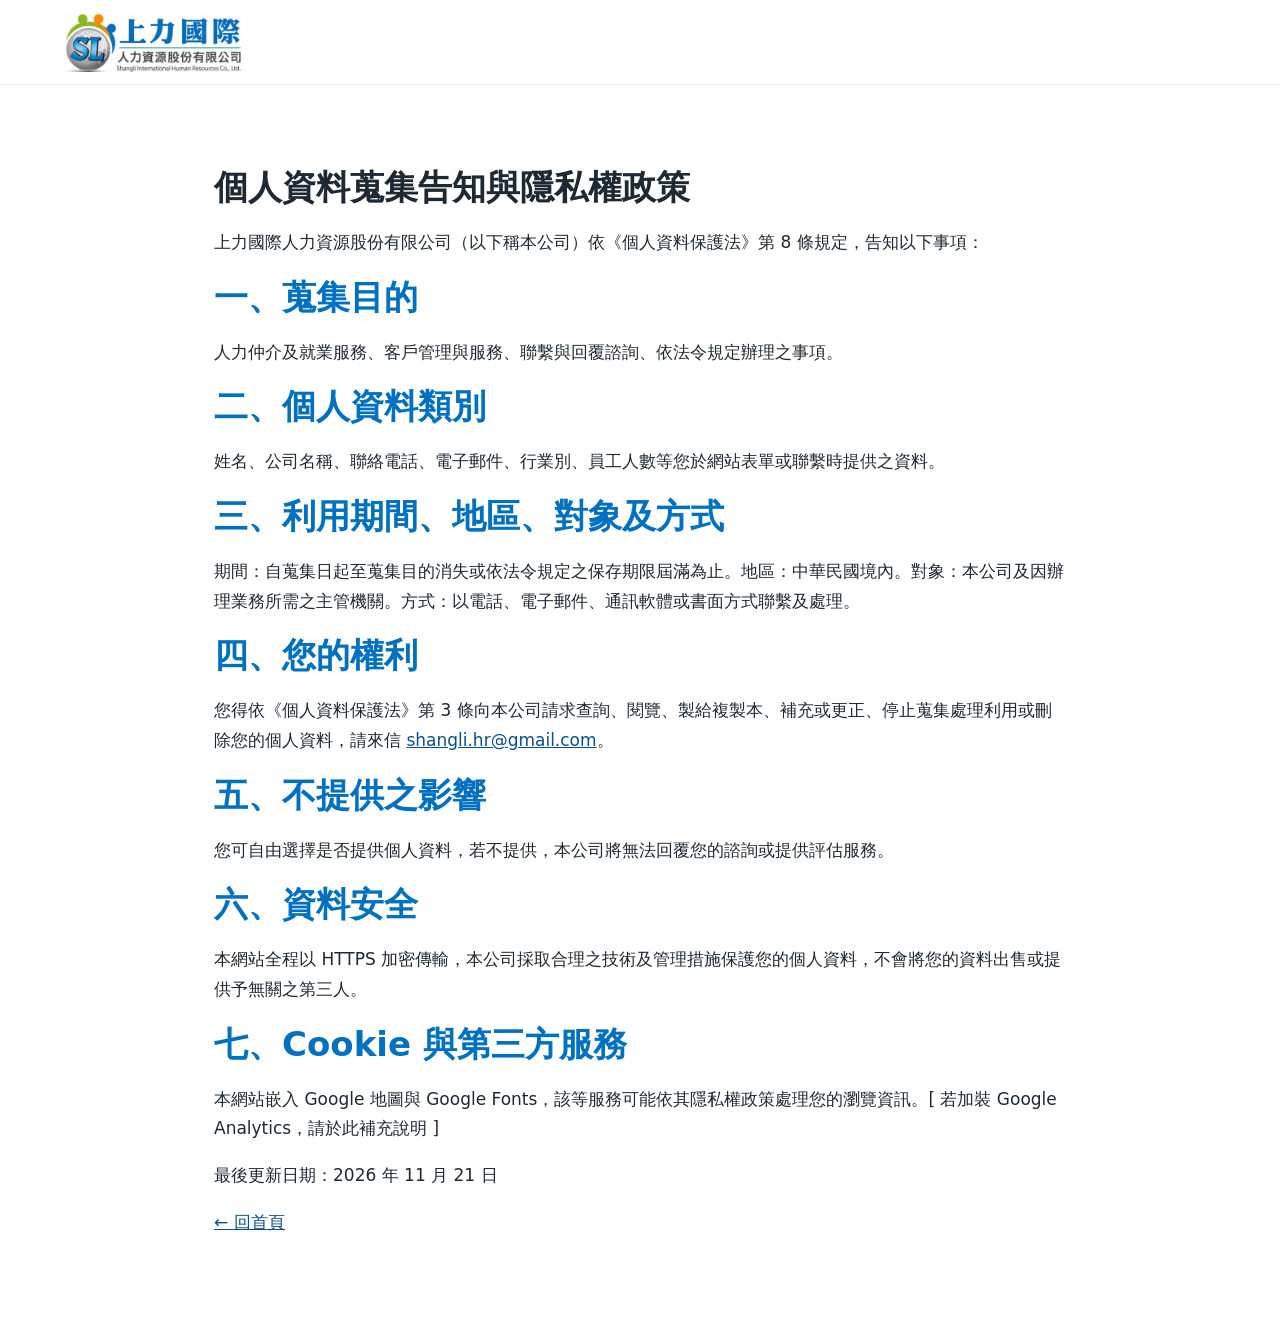
==== privacy.html @ f1e35387 "上力國際官網：首頁、SEO 結構化資料、資安標頭（Cloudflare Pages） Co-Authored-By: Claude Opus 5.5 <noreply@anthropic.com> C" ====
<!doctype html>
<html lang="zh-Hant-TW">
<head>
<meta charset="utf-8">
<meta name="viewport" content="width=device-width, initial-scale=1">
<title>個人資料蒐集告知與隱私權政策－上力國際人力資源</title>
<meta name="description" content="上力國際人力資源股份有限公司依個人資料保護法蒐集、處理及利用個人資料之告知事項與隱私權政策。">
<link rel="canonical" href="https://www.your-domain.com.tw/privacy.html">
<link rel="icon" href="/favicon.ico">
<link rel="stylesheet" href="/css/style.css">
</head>
<body>
<header class="site-header"><div class="wrap header-row"><a href="/" class="brand"><img src="/img/logo.webp" alt="上力國際人力資源股份有限公司" width="880" height="295"></a></div></header>
<main class="section"><div class="wrap narrow">
<h1>個人資料蒐集告知與隱私權政策</h1>
<p>上力國際人力資源股份有限公司（以下稱本公司）依《個人資料保護法》第 8 條規定，告知以下事項：</p>
<h2>一、蒐集目的</h2>
<p>人力仲介及就業服務、客戶管理與服務、聯繫與回覆諮詢、依法令規定辦理之事項。</p>
<h2>二、個人資料類別</h2>
<p>姓名、公司名稱、聯絡電話、電子郵件、行業別、員工人數等您於網站表單或聯繫時提供之資料。</p>
<h2>三、利用期間、地區、對象及方式</h2>
<p>期間：自蒐集日起至蒐集目的消失或依法令規定之保存期限屆滿為止。地區：中華民國境內。對象：本公司及因辦理業務所需之主管機關。方式：以電話、電子郵件、通訊軟體或書面方式聯繫及處理。</p>
<h2>四、您的權利</h2>
<p>您得依《個人資料保護法》第 3 條向本公司請求查詢、閱覽、製給複製本、補充或更正、停止蒐集處理利用或刪除您的個人資料，請來信 <a href="mailto:shangli.hr@gmail.com">shangli.hr@gmail.com</a>。</p>
<h2>五、不提供之影響</h2>
<p>您可自由選擇是否提供個人資料，若不提供，本公司將無法回覆您的諮詢或提供評估服務。</p>
<h2>六、資料安全</h2>
<p>本網站全程以 HTTPS 加密傳輸，本公司採取合理之技術及管理措施保護您的個人資料，不會將您的資料出售或提供予無關之第三人。</p>
<h2>七、Cookie 與第三方服務</h2>
<p>本網站嵌入 Google 地圖與 Google Fonts，該等服務可能依其隱私權政策處理您的瀏覽資訊。[ 若加裝 Google Analytics，請於此補充說明 ]</p>
<p>最後更新日期：2026 年 11 月 21 日</p>
<p><a href="/">← 回首頁</a></p>
</div></main>
</body>
</html>
---- css/style.css ----
:root{--blue:#0070C1;--blue-dk:#0B4F8A;--navy:#212E41;--ink:#1F2933;--muted:#3E4C59;--line:#E4E7EB;--bg-alt:#F5F7FA;--amber:#F2A33A;--green:#00873C}
*{box-sizing:border-box}
html{scroll-behavior:smooth}
body{margin:0;font-family:"Noto Sans TC",system-ui,-apple-system,"Microsoft JhengHei",sans-serif;color:var(--ink);font-size:17px;line-height:1.75;background:#fff}
img{max-width:100%;height:auto;display:block}
a{color:var(--blue-dk)}a:hover{color:var(--navy)}
h1,h2,h3{line-height:1.35;margin:0}
.wrap{max-width:1200px;margin:0 auto;padding:0 24px}
.narrow{max-width:900px}
.skip{position:absolute;left:-9999px;top:0;background:#fff;padding:8px 16px;z-index:100}
.skip:focus{left:8px}
:focus-visible{outline:3px solid var(--amber);outline-offset:2px}

.site-header{border-bottom:1px solid var(--line);background:#fff}
.header-row{display:flex;flex-wrap:wrap;align-items:center;justify-content:space-between;gap:16px;padding-top:12px;padding-bottom:12px}
.brand img{height:60px;width:auto}
.nav{display:flex;flex-wrap:wrap;gap:24px;font-weight:500}
.nav a{color:var(--ink);text-decoration:none}
.header-cta{display:flex;gap:12px;align-items:center}
.tel{font-weight:700;font-size:18px;color:var(--blue);text-decoration:none}

.btn{display:inline-block;text-decoration:none;font-weight:700;font-size:18px;padding:14px 28px;border-radius:10px;border:2px solid transparent;text-align:center;cursor:pointer;font-family:inherit}
.btn-amber{background:var(--amber);color:#12355B}
.btn-ghost{border-color:#fff;color:#fff}
.btn-line{background:var(--green);color:#fff}
.btn-blue{background:var(--blue);color:#fff}
.btn:hover{filter:brightness(1.05)}
.btn-line:hover,.btn-blue:hover,.btn-ghost:hover{color:#fff}
.btn-block{width:100%;border:none}
.header-cta .btn{font-size:16px;padding:10px 20px}
.btn-row{display:flex;flex-wrap:wrap;gap:16px}

.hero{color:#fff;background-color:var(--navy);background-image:linear-gradient(90deg,rgba(33,46,65,.96) 0%,rgba(33,46,65,.88) 38%,rgba(33,46,65,0) 62%),url(/img/hero.webp);background-size:cover;background-position:right center}
.hero-inner{padding-top:120px;padding-bottom:120px}
.hero-inner>*{max-width:560px}
.eyebrow{font-size:15px;font-weight:700;letter-spacing:2px;margin:0 0 20px}
.hero h1{font-size:44px;font-weight:900;margin-bottom:20px}
.lead{font-size:19px;margin:0 0 28px}

.trust{background:var(--bg-alt);border-bottom:1px solid var(--line)}
.trust-grid{display:grid;grid-template-columns:repeat(auto-fit,minmax(200px,1fr));gap:24px;padding-top:32px;padding-bottom:32px}
.trust-grid div{display:flex;flex-direction:column}
.trust strong{font-size:30px;font-weight:900;color:var(--blue)}
.trust span{font-size:15px;color:var(--muted)}

.section{padding:80px 0}
.section.alt{background:var(--bg-alt)}
.section h2{font-size:34px;font-weight:900;color:var(--blue)}
.sub{color:var(--muted);margin:8px 0 40px}
.note{color:var(--muted);font-size:15px;margin-top:24px}
.card-grid{display:grid;grid-template-columns:repeat(auto-fit,minmax(250px,1fr));gap:24px}
.card-grid.three{grid-template-columns:repeat(auto-fit,minmax(300px,1fr))}
.card{border:1px solid var(--line);border-radius:14px;padding:28px;background:#fff;display:flex;flex-direction:column;gap:12px}
.card h3{font-size:20px}
.card p{margin:0;color:var(--muted);font-size:16px}
.tag{align-self:flex-start;font-size:14px;font-weight:700;padding:4px 12px;border-radius:999px}
.tag-amber{background:#FDF1E1;color:#8A4B00}.tag-blue{background:#E6EEF7;color:#12355B}.tag-green{background:#E8F5EE;color:#00612B}
.head-row{display:flex;flex-wrap:wrap;justify-content:space-between;align-items:flex-end;gap:16px}
.more{font-weight:700;font-size:16px;margin-bottom:40px}

.steps{list-style:none;padding:0;margin:0;display:grid;grid-template-columns:repeat(auto-fit,minmax(170px,1fr));gap:16px;counter-reset:s}
.steps li{background:#fff;border-radius:12px;padding:24px;display:flex;flex-direction:column;gap:8px;counter-increment:s}
.steps li::before{content:counter(s);width:40px;height:40px;border-radius:50%;background:var(--blue);color:#fff;font-weight:700;display:flex;align-items:center;justify-content:center}
.steps strong{font-size:18px}.steps span{font-size:15px;color:var(--muted)}

.band{background:var(--blue);color:#fff}
.band h2{color:#fff}
.calc-row{display:flex;flex-wrap:wrap;gap:48px;align-items:center}
.calc-text{flex:1 1 380px}.calc-text p{font-size:18px}
.calc-form{flex:1 1 460px;background:#fff;color:var(--ink);border-radius:16px;padding:32px;display:flex;flex-direction:column;gap:18px}
.form-grid{display:grid;grid-template-columns:repeat(auto-fit,minmax(180px,1fr));gap:16px}
.field{display:flex;flex-direction:column;gap:6px}
.field label{font-weight:700;font-size:15px}
.field input,.field select{font:inherit;font-size:16px;padding:12px;border:1px solid #9AA5B1;border-radius:8px;background:#fff}
.consent{font-size:14px;color:var(--muted)}
.hp{position:absolute;left:-9999px;width:1px;height:1px;overflow:hidden}

details{background:#fff;border-radius:12px;padding:20px 24px;margin-top:16px}
summary{font-weight:700;font-size:18px;cursor:pointer}
details p{margin:12px 0 0;color:var(--muted)}

.contact-row{display:flex;flex-wrap:wrap;gap:48px}
.contact-info{flex:1 1 420px;display:flex;flex-direction:column;gap:20px}
.agent{background:#EEF5FC;border-radius:14px;padding:24px;display:flex;flex-wrap:wrap;justify-content:space-between;align-items:center;gap:16px}
.agent div{display:flex;flex-direction:column}
.agent-label{font-size:14px;font-weight:700;color:var(--muted)}
.agent-name{font-size:26px;font-weight:900}
.agent-tel{font-size:26px;font-weight:900;color:#B3261E;text-decoration:none}
.info{margin:0;font-size:18px;display:flex;flex-direction:column;gap:10px}
.info div{display:flex;flex-wrap:wrap;gap:12px}
.info dt{font-weight:700;min-width:88px}.info dd{margin:0}
.contact-media{flex:1 1 400px;display:flex;flex-wrap:wrap;gap:24px;align-items:flex-start}
.qr{margin:0;text-align:center;font-size:14px;color:var(--muted)}
.qr img{border:1px solid var(--line);border-radius:12px}
.map{flex:1 1 260px;min-height:300px;border:0;border-radius:12px}

.site-footer{background:#0B2340;color:#C9D8E8;font-size:14px;padding:40px 0 96px}
.site-footer a{color:#C9D8E8}
.footer-row{display:flex;flex-wrap:wrap;justify-content:space-between;gap:24px}
.site-footer address{font-style:normal;line-height:1.9}
.site-footer address strong{color:#fff;font-size:16px}
.site-footer nav{display:flex;flex-direction:column;gap:6px}
.copy{text-align:center;margin:32px 0 0}

.mobile-bar{display:none}
@media (max-width:900px){
  .hero{background-image:linear-gradient(rgba(33,46,65,.84),rgba(33,46,65,.84)),url(/img/hero.webp);background-position:70% center}
  .hero-inner{padding-top:72px;padding-bottom:72px}
  .hero h1{font-size:32px}
  .nav{display:none}
  .header-cta .tel{display:none}
  .section{padding:56px 0}
  .section h2{font-size:28px}
  .mobile-bar{display:flex;position:fixed;left:0;right:0;bottom:0;z-index:50;box-shadow:0 -2px 8px rgba(0,0,0,.15)}
  .mobile-bar a{flex:1;text-align:center;padding:16px;font-weight:700;color:#fff;background:var(--blue);text-decoration:none}
  .mobile-bar a.m-line{background:var(--green)}
}
@media (prefers-reduced-motion:reduce){html{scroll-behavior:auto}}
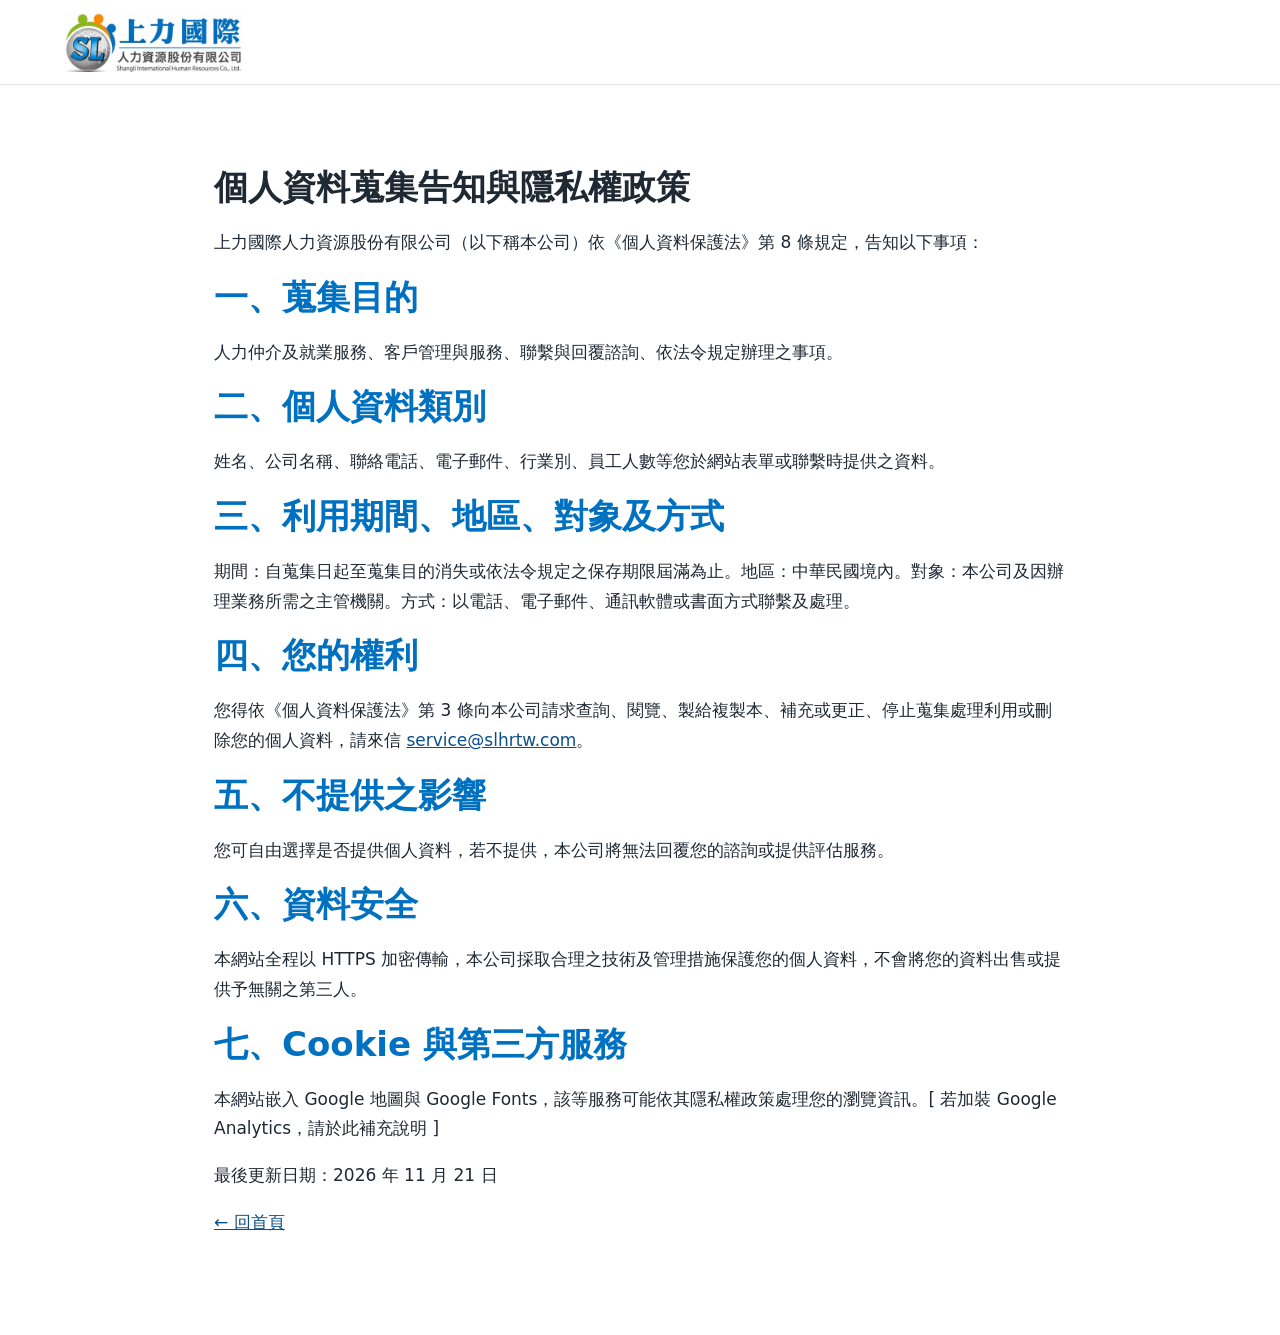
==== commit 543fa70e: "聯絡信箱改為 service@slhrtw.com Co-Authored-By: Claude Opus 5.5 <noreply@anthropic.com> Claude-Session: ht" ====
--- a/privacy.html
+++ b/privacy.html
@@ -5,7 +5,7 @@
 <meta name="viewport" content="width=device-width, initial-scale=1">
 <title>個人資料蒐集告知與隱私權政策－上力國際人力資源</title>
 <meta name="description" content="上力國際人力資源股份有限公司依個人資料保護法蒐集、處理及利用個人資料之告知事項與隱私權政策。">
-<link rel="canonical" href="https://www.your-domain.com.tw/privacy.html">
+<link rel="canonical" href="https://slhrtw.com/privacy">
 <link rel="icon" href="/favicon.ico">
 <link rel="stylesheet" href="/css/style.css">
 </head>
@@ -21,7 +21,7 @@
 <h2>三、利用期間、地區、對象及方式</h2>
 <p>期間：自蒐集日起至蒐集目的消失或依法令規定之保存期限屆滿為止。地區：中華民國境內。對象：本公司及因辦理業務所需之主管機關。方式：以電話、電子郵件、通訊軟體或書面方式聯繫及處理。</p>
 <h2>四、您的權利</h2>
-<p>您得依《個人資料保護法》第 3 條向本公司請求查詢、閱覽、製給複製本、補充或更正、停止蒐集處理利用或刪除您的個人資料，請來信 <a href="mailto:shangli.hr@gmail.com">shangli.hr@gmail.com</a>。</p>
+<p>您得依《個人資料保護法》第 3 條向本公司請求查詢、閱覽、製給複製本、補充或更正、停止蒐集處理利用或刪除您的個人資料，請來信 <a href="mailto:service@slhrtw.com">service@slhrtw.com</a>。</p>
 <h2>五、不提供之影響</h2>
 <p>您可自由選擇是否提供個人資料，若不提供，本公司將無法回覆您的諮詢或提供評估服務。</p>
 <h2>六、資料安全</h2>
--- a/css/style.css
+++ b/css/style.css
@@ -116,3 +116,51 @@
   .mobile-bar a.m-line{background:var(--green)}
 }
 @media (prefers-reduced-motion:reduce){html{scroll-behavior:auto}}
+
+/* about */
+.about-row{display:flex;flex-wrap:wrap;gap:48px;align-items:flex-start}
+.about-text{flex:1 1 460px}
+.about-text p{margin:16px 0 0}
+.about-points{flex:1 1 380px;list-style:none;margin:0;padding:0;display:grid;grid-template-columns:repeat(auto-fit,minmax(170px,1fr));gap:16px}
+.about-points li{background:var(--bg-alt);border-radius:12px;padding:20px;display:flex;flex-direction:column;gap:4px}
+.about-points strong{font-size:18px;color:var(--blue)}
+.about-points span{font-size:15px;color:var(--muted)}
+/* sources & industries */
+.info-grid{display:grid;grid-template-columns:repeat(auto-fit,minmax(300px,1fr));gap:24px;margin-top:32px}
+.info-box{background:#fff;border:1px solid var(--line);border-radius:14px;padding:28px}
+.info-box h3{font-size:20px;margin-bottom:12px}
+.info-box p{margin:12px 0 0;color:var(--muted);font-size:15px}
+.chips{list-style:none;margin:0;padding:0;display:flex;flex-wrap:wrap;gap:8px}
+.chips li{background:#E6EEF7;color:#12355B;font-weight:700;font-size:15px;padding:6px 14px;border-radius:999px}
+/* news card link */
+.card-link{color:inherit;text-decoration:none}
+.card-link::after{content:"";position:absolute;inset:0}
+.card{position:relative}
+.read{font-weight:700;color:var(--blue);font-size:15px;margin-top:auto}
+/* lead form */
+.form-error{margin:0;color:#B3261E;font-weight:700;font-size:15px}
+.lead-result{border-top:1px solid var(--line);padding-top:18px;display:flex;flex-direction:column;gap:12px}
+.lead-ok{margin:0;font-weight:700}
+.lead-msg{margin:0;background:var(--bg-alt);border-radius:8px;padding:14px;font-family:inherit;font-size:15px;white-space:pre-wrap;line-height:1.7}
+.lead-actions{display:flex;flex-wrap:wrap;gap:10px}
+.lead-actions .btn{font-size:16px;padding:12px 18px;border:none}
+.btn-outline{background:#fff;color:var(--blue-dk);border:2px solid var(--blue-dk)!important}
+.lead-tip{margin:0;font-size:14px;color:var(--muted)}
+.footer-legal{display:flex;flex-direction:column;gap:8px;max-width:420px}
+/* article */
+.article{max-width:820px}
+.crumbs{font-size:14px;color:var(--muted);margin-bottom:16px}
+.crumbs a{color:var(--muted)}
+.article h1{font-size:36px;font-weight:900;color:var(--ink);margin-bottom:12px}
+.article .meta{color:var(--muted);font-size:15px;margin:0 0 32px}
+.article h2{font-size:26px;margin:40px 0 12px}
+.article p,.article li{font-size:17px}
+.article table{width:100%;border-collapse:collapse;margin:16px 0;font-size:16px}
+.article th,.article td{border:1px solid var(--line);padding:10px 12px;text-align:left}
+.article th{background:var(--bg-alt)}
+.callout{background:#EEF5FC;border-radius:12px;padding:20px 24px;margin:24px 0}
+.cta-box{background:var(--blue);color:#fff;border-radius:16px;padding:32px;margin-top:48px}
+.cta-box h2{color:#fff;margin:0 0 8px}
+.cta-box p{margin:0 0 20px}
+.table-wrap{overflow-x:auto}
+@media (max-width:900px){.article h1{font-size:28px}}
